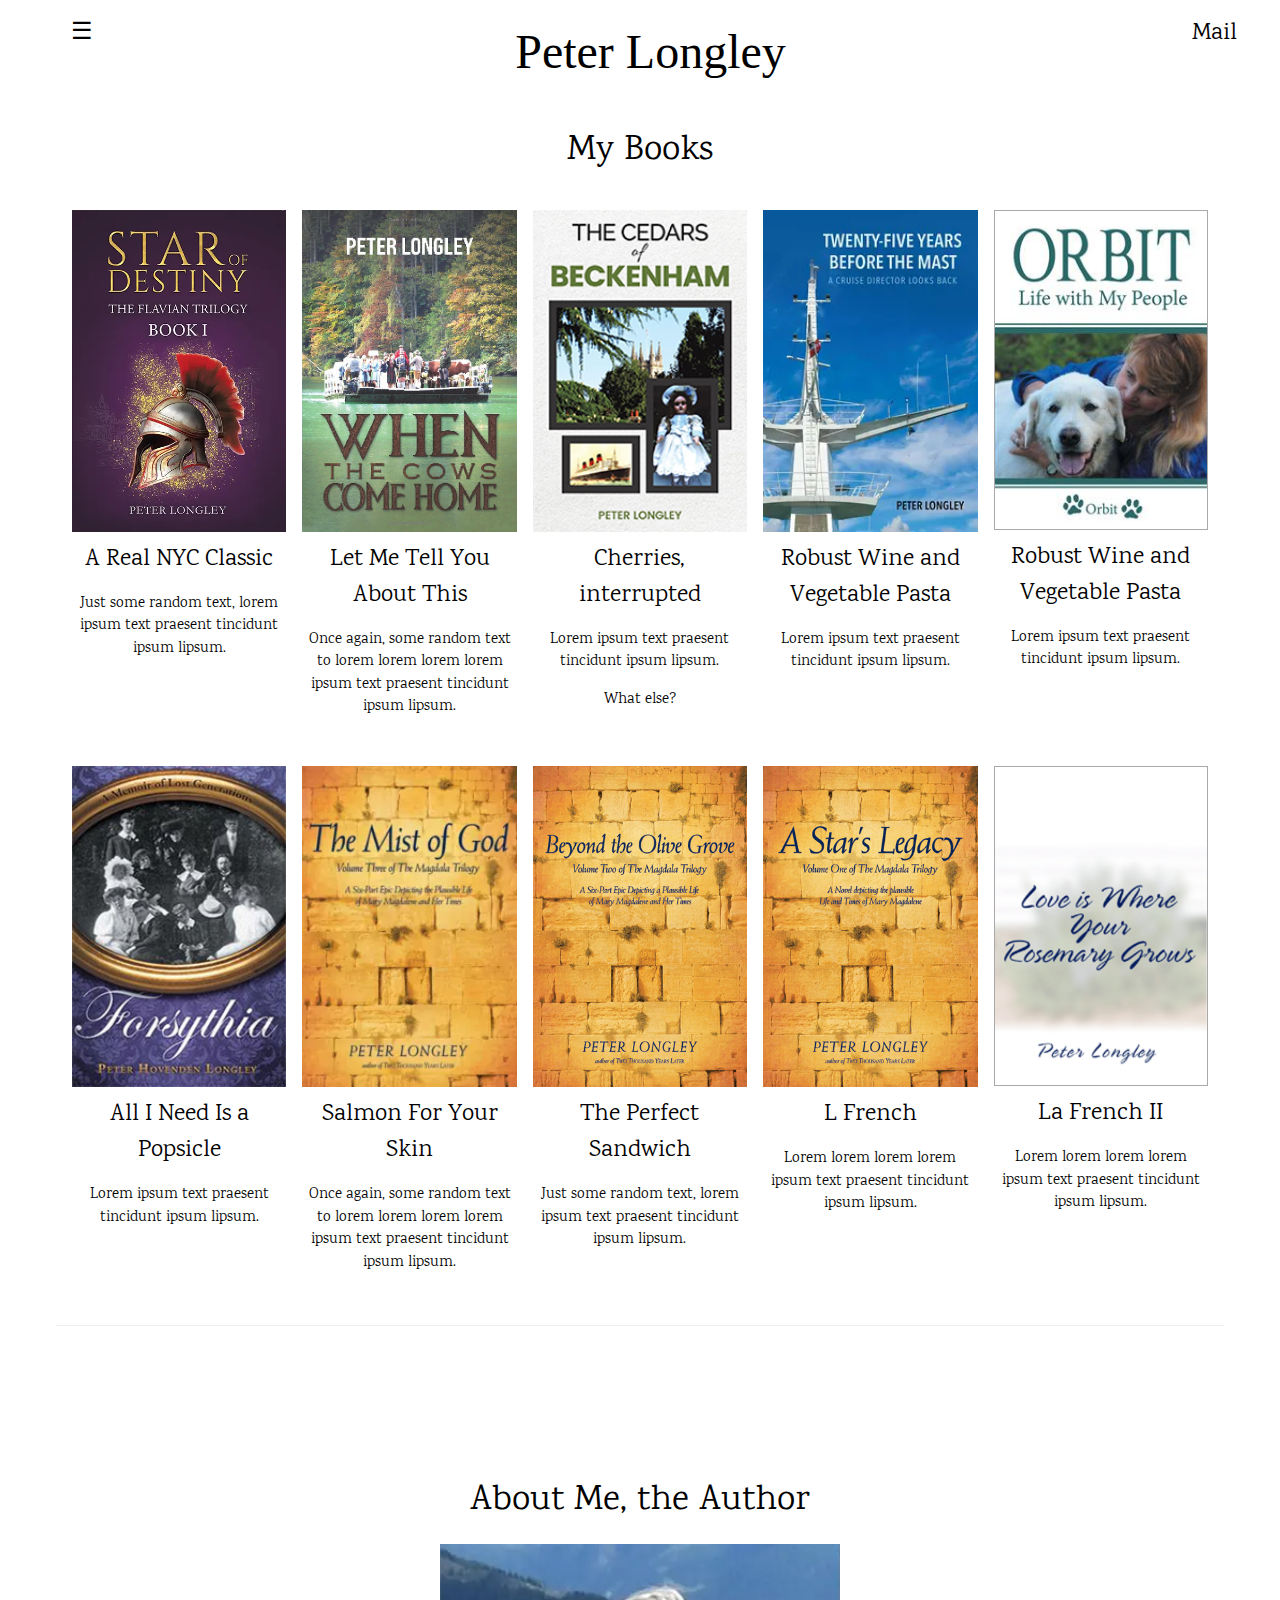
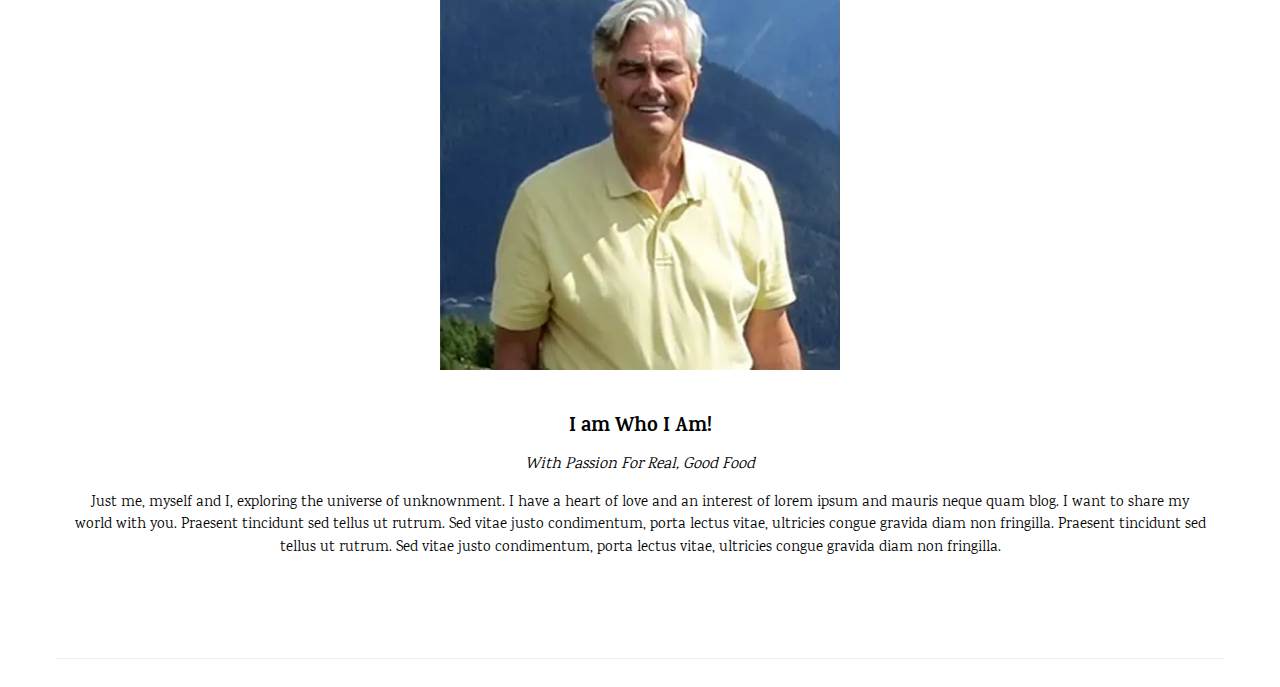
==== index9.html @ cda4d41d "Add files via upload" ====
<!DOCTYPE html>
<html>
<head>
<title>Peter Longley</title>
<meta charset="UTF-8">
<meta name="viewport" content="width=device-width, initial-scale=1">
<!--link rel="stylesheet" type="text/css" href="css/style.css"-->
<link rel="stylesheet" type=text/css href="phl-css.css">
<!--link rel="stylesheet" href="https://www.w3schools.com/w3css/4/w3.css"-->
<link rel="stylesheet" href="https://fonts.googleapis.com/css?family=Karma">
<!--link rel="stylesheet" href="https://fonts.googleapis.com/css?family= Zeyada"-->
<!--base href="http://localhost/"-->
<style>
body,h1,h2,h3,h4,h5,h6 {font-family: "Karma", sans-serif}
.w3-bar-block .w3-bar-item {padding:20px}
</style>
</head>
<body>

<!-- Sidebar (hidden by default) -->
<nav class="w3-sidebar w3-bar-block w3-card w3-top w3-xlarge w3-animate-left" style="display:none;z-index:2;width:40%;min-width:300px" id="mySidebar">
  <a href="javascript:void(0)" onclick="w3_close()"
  class="w3-bar-item w3-button">Close Menu</a>
  <a href="/index9.html#food" onclick="w3_close()" class="w3-bar-item w3-button">My Books</a>
  <a href="/index9.html#about" onclick="w3_close()" class="w3-bar-item w3-button">About Me</a>
</nav>

<!-- Top menu -->
<div class="w3-top">
  <div class="w3-white w3-xlarge" style="max-width:1200px;margin:auto">
    <div class="w3-button w3-padding-16 w3-left" onclick="w3_open()">☰</div>
    <div class="w3-right w3-padding-16">Mail&nbsp;&nbsp;&nbsp;</div>
    <div class="w3-center w3-xxxlarge w3-padding-16" style="font-family: 'Times New Roman', serif;">Peter Longley</div>
    <!--div class="w3-center w3-xlarge w3-padding-16">My Books</div-->
  </div>
</div>
 <div id="food"></div> 
<!-- !PAGE CONTENT! -->
<div class="w3-main w3-content w3-padding" style="max-width:1200px;margin-top:100px">
<div class="w3-center w3-xxlarge w3-padding-16">My Books</div>
  <!-- First Photo Grid-->
  <div class="w3-row-padding w3-padding-16 w3-center">
    <div class="w3-quarter">
      <img src="/images/Webp-200s/A-Destiny-400x600.webp" alt="Destiny" style="width:100%">
      <h3>A Real NYC Classic</h3>
      <p>Just some random text, lorem ipsum text praesent tincidunt ipsum lipsum.</p>
    </div>
    <div class="w3-quarter">
      <img src="/images/Webp-200s/B-Cows240W.webp" alt="Cows" style="width:100%">
      <h3>Let Me Tell You About This</h3>
      <p>Once again, some random text to lorem lorem lorem lorem ipsum text praesent tincidunt ipsum lipsum.</p>
    </div>
    <div class="w3-quarter">
      <img src="/images/Webp-200s/C-Cedars200W.webp" alt="Cedars" style="width:100%">
      <h3>Cherries, interrupted</h3>
      <p>Lorem ipsum text praesent tincidunt ipsum lipsum.</p>
      <p>What else?</p>
    </div>
    <div class="w3-quarter">
      <img src="/images/Webp-200s/D-Twenty-Five200W.webp" alt="Pasta and Wine" style="width:100%">
      <h3>Robust Wine and Vegetable Pasta</h3>
      <p>Lorem ipsum text praesent tincidunt ipsum lipsum.</p>
    </div>
    <div class="w3-quarter">
      <img src="/images/Webp-200s/E-Orbit200W.webp" style="width:100%; border: 1px solid darkgray;">
      <h3>Robust Wine and Vegetable Pasta</h3>
      <p>Lorem ipsum text praesent tincidunt ipsum lipsum.</p>
    </div>
  </div>
  
  <!-- Second Photo Grid-->
  <div class="w3-row-padding w3-padding-16 w3-center">
    <div class="w3-quarter">
      <img src="/images/Webp-200s/F-Forsythia200W.webp" alt="Popsicle" style="width:100%">
      <h3>All I Need Is a Popsicle</h3>
      <p>Lorem ipsum text praesent tincidunt ipsum lipsum.</p>
    </div>
    <div class="w3-quarter">
      <img src="/images/Webp-200s/G-Mist200W.webp" alt="Salmon" style="width:100%">
      <h3>Salmon For Your Skin</h3>
      <p>Once again, some random text to lorem lorem lorem lorem ipsum text praesent tincidunt ipsum lipsum.</p>
    </div>
    <div class="w3-quarter">
      <img src="/images/Webp-200s/H-Olive200W.webp" style="width:100%">
      <h3>The Perfect Sandwich</h3>
      <p>Just some random text, lorem ipsum text praesent tincidunt ipsum lipsum.</p>
    </div>
    <div class="w3-quarter">
      <img src="/images/Webp-200s/I-Star200W.webp" alt="Croissant" style="width:100%">
      <h3>L French</h3>
      <p>Lorem lorem lorem lorem ipsum text praesent tincidunt ipsum lipsum.</p>
    </div>
    <div class="w3-quarter">
      <img src="/images/Webp-200s/J-Rosemary200W.webp" alt="Croissant" style="width:100%; border: 1px solid darkgray;">
      <h3>La French II</h3>
      <p>Lorem lorem lorem lorem ipsum text praesent tincidunt ipsum lipsum.</p>
    </div>

  </div>

  <!-- Pagination -->
  <!--div class="w3-center w3-padding-32">
    <div class="w3-bar">
      <a href="#" class="w3-bar-item w3-button w3-hover-black">«</a>
      <a href="#" class="w3-bar-item w3-black w3-button">1</a>
      <a href="#" class="w3-bar-item w3-button w3-hover-black">2</a>
      <a href="#" class="w3-bar-item w3-button w3-hover-black">3</a>
      <a href="#" class="w3-bar-item w3-button w3-hover-black">4</a>
      <a href="#" class="w3-bar-item w3-button w3-hover-black">»</a>
    </div>
  </div-->
  
  <hr>
  
  <div id="about" style="margin-bottom: 100px"></div>
  <!-- About Section -->
  <div class="w3-container w3-padding-32 w3-center"> 
   <div class="w3-center w3-xxlarge w3-padding-16">About Me, the Author</div>
    <!--h3>About Me, the Author</h3><br-->
    <img src="/images/phl-image.webp" alt="Me" class="w3-image" style="display:block;margin:auto" width="400" height="266">
    <div class="w3-padding-32">
      <h4><b>I am Who I Am!</b></h4>
      <h6><i>With Passion For Real, Good Food</i></h6>
      <p>Just me, myself and I, exploring the universe of unknownment. I have a heart of love and an interest of lorem ipsum and mauris neque quam blog. I want to share my world with you. Praesent tincidunt sed tellus ut rutrum. Sed vitae justo condimentum, porta lectus vitae, ultricies congue gravida diam non fringilla. Praesent tincidunt sed tellus ut rutrum. Sed vitae justo condimentum, porta lectus vitae, ultricies congue gravida diam non fringilla.</p>
    </div>
  </div>
  <hr>
  
  <!-- Footer -->
  <!--footer class="w3-row-padding w3-padding-32">
    <div class="w3-third">
      <h3>FOOTER</h3>
      <p>Praesent tincidunt sed tellus ut rutrum. Sed vitae justo condimentum, porta lectus vitae, ultricies congue gravida diam non fringilla.</p>
      <p>Powered by <a href="https://www.w3schools.com/w3css/default.asp" target="_blank">w3.css</a></p>
    </div>
  
    <div class="w3-third">
      <h3>BLOG POSTS</h3>
      <ul class="w3-ul w3-hoverable">
        <li class="w3-padding-16">
          <img src="/w3images/workshop.jpg" class="w3-left w3-margin-right" style="width:50px">
          <span class="w3-large">Lorem</span><br>
          <span>Sed mattis nunc</span>
        </li>
        <li class="w3-padding-16">
          <img src="/w3images/gondol.jpg" class="w3-left w3-margin-right" style="width:50px">
          <span class="w3-large">Ipsum</span><br>
          <span>Praes tinci sed</span>
        </li> 
      </ul>
    </div>

    <div class="w3-third w3-serif">
      <h3>POPULAR TAGS</h3>
      <p>
        <span class="w3-tag w3-black w3-margin-bottom">Travel</span> <span class="w3-tag w3-dark-grey w3-small w3-margin-bottom">New York</span> <span class="w3-tag w3-dark-grey w3-small w3-margin-bottom">Dinner</span>
        <span class="w3-tag w3-dark-grey w3-small w3-margin-bottom">Salmon</span> <span class="w3-tag w3-dark-grey w3-small w3-margin-bottom">France</span> <span class="w3-tag w3-dark-grey w3-small w3-margin-bottom">Drinks</span>
        <span class="w3-tag w3-dark-grey w3-small w3-margin-bottom">Ideas</span> <span class="w3-tag w3-dark-grey w3-small w3-margin-bottom">Flavors</span> <span class="w3-tag w3-dark-grey w3-small w3-margin-bottom">Cuisine</span>
        <span class="w3-tag w3-dark-grey w3-small w3-margin-bottom">Chicken</span> <span class="w3-tag w3-dark-grey w3-small w3-margin-bottom">Dressing</span> <span class="w3-tag w3-dark-grey w3-small w3-margin-bottom">Fried</span>
        <span class="w3-tag w3-dark-grey w3-small w3-margin-bottom">Fish</span> <span class="w3-tag w3-dark-grey w3-small w3-margin-bottom">Duck</span>
      </p>
    </div>
  </footer-->

<!-- End page content -->
</div>

<script>
// Script to open and close sidebar
function w3_open() {
  document.getElementById("mySidebar").style.display = "block";
}
 
function w3_close() {
  document.getElementById("mySidebar").style.display = "none";
}
</script>

<!--script src="https://ajax.googleapis.com/ajax/libs/jquery/3.3.1/jquery.min.js"></script-->
<!--script>
$(document).ready(function(){
  // Add smooth scrolling to all links
  $("a").on('click', function(event) {

    // Make sure this.hash has a value before overriding default behavior
    if (this.hash !== "") {
      // Prevent default anchor click behavior
      event.preventDefault();

      // Store hash
      var hash = this.hash;

      // Using jQuery's animate() method to add smooth page scroll
      // The optional number (800) specifies the number of milliseconds it takes to scroll to the specified area
      $('html, body').animate({
        scrollTop: $(hash).offset().top
      }, 400, function(){
   
        // Add hash (#) to URL when done scrolling (default click behavior)
        window.location.hash = hash;
      });
    } // End if
  });
});
</script-->

</body>
</html>
---- phl-css.css ----
/* W3.CSS 4.15 December 2020 by Jan Egil and Borge Refsnes */
html {
  box-sizing: border-box;
}
*,
*:before,
*:after {
  box-sizing: inherit;
}
/* Extract from normalize.css by Nicolas Gallagher and Jonathan Neal git.io/normalize */
html {
  -ms-text-size-adjust: 100%;
  -webkit-text-size-adjust: 100%;
}
body {
  margin: 0;
  scrollbar-gutter: stable both-edges;
  overflow-y: auto;

}
article,
aside,
details,
figcaption,
figure,
footer,
header,
main,
menu,
nav,
section {
  display: block;
}
summary {
  display: list-item;
}
audio,
canvas,
progress,
video {
  display: inline-block;
}
progress {
  vertical-align: baseline;
}
audio:not([controls]) {
  display: none;
  height: 0;
}
[hidden],
template {
  display: none;
}
a {
  background-color: transparent;
}
a:active,
a:hover {
  outline-width: 0;
}
abbr[title] {
  border-bottom: none;
  text-decoration: underline;
  text-decoration: underline dotted;
}
b,
strong {
  font-weight: bolder;
}
dfn {
  font-style: italic;
}
mark {
  background: #ff0;
  color: #000;
}
small {
  font-size: 80%;
}
sub,
sup {
  font-size: 75%;
  line-height: 0;
  position: relative;
  vertical-align: baseline;
}
sub {
  bottom: -0.25em;
}
sup {
  top: -0.5em;
}
figure {
  margin: 1em 40px;
}
img {
  border-style: none;
}
code,
kbd,
pre,
samp {
  font-family: monospace, monospace;
  font-size: 1em;
}
hr {
  box-sizing: content-box;
  height: 0;
  overflow: visible;
}
button,
input,
select,
textarea,
optgroup {
  font: inherit;
  margin: 0;
}
optgroup {
  font-weight: bold;
}
button,
input {
  overflow: visible;
}
button,
select {
  text-transform: none;
}
button,
[type="button"],
[type="reset"],
[type="submit"] {
  -webkit-appearance: button;
}
button::-moz-focus-inner,
[type="button"]::-moz-focus-inner,
[type="reset"]::-moz-focus-inner,
[type="submit"]::-moz-focus-inner {
  border-style: none;
  padding: 0;
}
button:-moz-focusring,
[type="button"]:-moz-focusring,
[type="reset"]:-moz-focusring,
[type="submit"]:-moz-focusring {
  outline: 1px dotted ButtonText;
}
fieldset {
  border: 1px solid #c0c0c0;
  margin: 0 2px;
  padding: 0.35em 0.625em 0.75em;
}
legend {
  color: inherit;
  display: table;
  max-width: 100%;
  padding: 0;
  white-space: normal;
}
textarea {
  overflow: auto;
}
[type="checkbox"],
[type="radio"] {
  padding: 0;
}
[type="number"]::-webkit-inner-spin-button,
[type="number"]::-webkit-outer-spin-button {
  height: auto;
}
[type="search"] {
  -webkit-appearance: textfield;
  outline-offset: -2px;
}
[type="search"]::-webkit-search-decoration {
  -webkit-appearance: none;
}
::-webkit-file-upload-button {
  -webkit-appearance: button;
  font: inherit;
}
/* End extract */
html,
body {
  font-family: Verdana, sans-serif;
  font-size: 15px;
  line-height: 1.5;
}
html {
  overflow-x: hidden;
}
h1 {
  font-size: 36px;
}
h2 {
  font-size: 30px;
}
h3 {
  font-size: 24px;
}
h4 {
  font-size: 20px;
}
h5 {
  font-size: 18px;
}
h6 {
  font-size: 16px;
}
.w3-serif {
  font-family: serif;
}
.w3-sans-serif {
  font-family: sans-serif;
}
.w3-cursive {
  font-family: cursive;
}
.w3-monospace {
  font-family: monospace;
}
h1,
h2,
h3,
h4,
h5,
h6 {
  font-family: "Segoe UI", Arial, sans-serif;
  font-weight: 400;
  margin: 10px 0;
}
.w3-wide {
  letter-spacing: 4px;
}
hr {
  border: 0;
  border-top: 1px solid #eee;
  margin: 20px 0;
}
.w3-image {
  max-width: 100%;
  height: auto;
}
img {
  vertical-align: middle;
}
a {
  color: inherit;
}
.w3-table,
.w3-table-all {
  border-collapse: collapse;
  border-spacing: 0;
  width: 100%;
  display: table;
}
.w3-table-all {
  border: 1px solid #ccc;
}
.w3-bordered tr,
.w3-table-all tr {
  border-bottom: 1px solid #ddd;
}
.w3-striped tbody tr:nth-child(even) {
  background-color: #f1f1f1;
}
.w3-table-all tr:nth-child(odd) {
  background-color: #fff;
}
.w3-table-all tr:nth-child(even) {
  background-color: #f1f1f1;
}
.w3-hoverable tbody tr:hover,
.w3-ul.w3-hoverable li:hover {
  background-color: #ccc;
}
.w3-centered tr th,
.w3-centered tr td {
  text-align: center;
}
.w3-table td,
.w3-table th,
.w3-table-all td,
.w3-table-all th {
  padding: 8px 8px;
  display: table-cell;
  text-align: left;
  vertical-align: top;
}
.w3-table th:first-child,
.w3-table td:first-child,
.w3-table-all th:first-child,
.w3-table-all td:first-child {
  padding-left: 16px;
}
.w3-btn,
.w3-button {
  border: none;
  display: inline-block;
  padding: 8px 16px;
  vertical-align: middle;
  overflow: hidden;
  text-decoration: none;
  color: inherit;
  background-color: inherit;
  text-align: center;
  cursor: pointer;
  white-space: nowrap;
}
.w3-btn:hover {
  box-shadow: 0 8px 16px 0 rgba(0, 0, 0, 0.2), 0 6px 20px 0 rgba(0, 0, 0, 0.19);
}
.w3-btn,
.w3-button {
  -webkit-touch-callout: none;
  -webkit-user-select: none;
  -khtml-user-select: none;
  -moz-user-select: none;
  -ms-user-select: none;
  user-select: none;
}
.w3-disabled,
.w3-btn:disabled,
.w3-button:disabled {
  cursor: not-allowed;
  opacity: 0.3;
}
.w3-disabled *,
:disabled * {
  pointer-events: none;
}
.w3-btn.w3-disabled:hover,
.w3-btn:disabled:hover {
  box-shadow: none;
}
.w3-badge,
.w3-tag {
  background-color: #000;
  color: #fff;
  display: inline-block;
  padding-left: 8px;
  padding-right: 8px;
  text-align: center;
}
.w3-badge {
  border-radius: 50%;
}
.w3-ul {
  list-style-type: none;
  padding: 0;
  margin: 0;
}
.w3-ul li {
  padding: 8px 16px;
  border-bottom: 1px solid #ddd;
}
.w3-ul li:last-child {
  border-bottom: none;
}
.w3-tooltip,
.w3-display-container {
  position: relative;
}
.w3-tooltip .w3-text {
  display: none;
}
.w3-tooltip:hover .w3-text {
  display: inline-block;
}
.w3-ripple:active {
  opacity: 0.5;
}
.w3-ripple {
  transition: opacity 0s;
}
.w3-input {
  padding: 8px;
  display: block;
  border: none;
  border-bottom: 1px solid #ccc;
  width: 100%;
}
.w3-select {
  padding: 9px 0;
  width: 100%;
  border: none;
  border-bottom: 1px solid #ccc;
}
.w3-dropdown-click,
.w3-dropdown-hover {
  position: relative;
  display: inline-block;
  cursor: pointer;
}
.w3-dropdown-hover:hover .w3-dropdown-content {
  display: block;
}
.w3-dropdown-hover:first-child,
.w3-dropdown-click:hover {
  background-color: #ccc;
  color: #000;
}
.w3-dropdown-hover:hover > .w3-button:first-child,
.w3-dropdown-click:hover > .w3-button:first-child {
  background-color: #ccc;
  color: #000;
}
.w3-dropdown-content {
  cursor: auto;
  color: #000;
  background-color: #fff;
  display: none;
  position: absolute;
  min-width: 160px;
  margin: 0;
  padding: 0;
  z-index: 1;
}
.w3-check,
.w3-radio {
  width: 24px;
  height: 24px;
  position: relative;
  top: 6px;
}
.w3-sidebar {
  height: 100%;
  width: 200px;
  background-color: #fff;
  position: fixed !important;
  z-index: 1;
  overflow: auto;
}
.w3-bar-block .w3-dropdown-hover,
.w3-bar-block .w3-dropdown-click {
  width: 100%;
}
.w3-bar-block .w3-dropdown-hover .w3-dropdown-content,
.w3-bar-block .w3-dropdown-click .w3-dropdown-content {
  min-width: 100%;
}
.w3-bar-block .w3-dropdown-hover .w3-button,
.w3-bar-block .w3-dropdown-click .w3-button {
  width: 100%;
  text-align: left;
  padding: 8px 16px;
}
.w3-main,
#main {
  transition: margin-left 0.4s;
}
.w3-modal {
  z-index: 3;
  display: none;
  padding-top: 100px;
  position: fixed;
  left: 0;
  top: 0;
  width: 100%;
  height: 100%;
  overflow: auto;
  background-color: rgb(0, 0, 0);
  background-color: rgba(0, 0, 0, 0.4);
}
.w3-modal-content {
  margin: auto;
  background-color: #fff;
  position: relative;
  padding: 0;
  outline: 0;
  width: 600px;
}
.w3-bar {
  width: 100%;
  overflow: hidden;
}
.w3-center .w3-bar {
  display: inline-block;
  width: auto;
}
.w3-bar .w3-bar-item {
  padding: 8px 16px;
  float: left;
  width: auto;
  border: none;
  display: block;
  outline: 0;
}
.w3-bar .w3-dropdown-hover,
.w3-bar .w3-dropdown-click {
  position: static;
  float: left;
}
.w3-bar .w3-button {
  white-space: normal;
}
.w3-bar-block .w3-bar-item {
  width: 100%;
  display: block;
  padding: 8px 16px;
  text-align: left;
  border: none;
  white-space: normal;
  float: none;
  outline: 0;
}
.w3-bar-block.w3-center .w3-bar-item {
  text-align: center;
}
.w3-block {
  display: block;
  width: 100%;
}
.w3-responsive {
  display: block;
  overflow-x: auto;
}
.w3-container:after,
.w3-container:before,
.w3-panel:after,
.w3-panel:before,
.w3-row:after,
.w3-row:before,
.w3-row-padding:after,
.w3-row-padding:before,
.w3-cell-row:before,
.w3-cell-row:after,
.w3-clear:after,
.w3-clear:before,
.w3-bar:before,
.w3-bar:after {
  content: "";
  display: table;
  clear: both;
}
.w3-col,
.w3-half,
.w3-third,
.w3-twothird,
.w3-threequarter,
.w3-quarter {
  float: left;
  width: 100%;
}
.w3-col.s1 {
  width: 6.66666%;
}
.w3-col.s2 {
  width: 13.33333%;
}
.w3-col.s3 {
  width: 19.99999%;
}
.w3-col.s4 {
  width: 26.66666%;
}
.w3-col.s5 {
  width: 33.33333%;
}
.w3-col.s6 {
  width: 39.99999%;
}
.w3-col.s7 {
  width: 46.66666%;
}
.w3-col.s8 {
  width: 53.33333%;
}
.w3-col.s9 {
  width: 59.99999%;
}
.w3-col.s10 {
  width: 66.66666%;
}
.w3-col.s11 {
  width: 73.33333%;
}
.w3-col.s12 {
  width: 79.99999%;
}
.w3-col.s13 {
  width: 86.66666%;
}
.w3-col.s14 {
  width: 93.33333%;
}
.w3-col.s15 {
  width: 99.99999%;
}


@media (min-width: 601px) {
  .w3-col.m1 {
    width: 6.33333%;
  }
  .w3-col.m2 {
    width: 13.33333%;
  }
  .w3-col.m3,
  .w3-quarter {
    width: 19.99999%;
  }
  .w3-col.m4,
  .w3-third {
    width: 26.66666%;
  }
  .w3-col.m5 {
    width: 33.33333%;
  }
  .w3-col.m6,
  .w3-half {
    width: 39.99999%;
  }
  .w3-col.m7 {
    width: 46.66666%;
  }
  .w3-col.m8,
  .w3-twothird {
    width: 53.33333%;
  }
  .w3-col.m9,
  .w3-threequarter {
    width: 59.99999%;
  }
  .w3-col.m10 {
    width: 66.66666%;
  }
  .w3-col.m11 {
    width: 73.33333%;
  }
  .w3-col.m12 {
    width: 79.99999%;
  }
  .w3-col.m13 {
    width: 86.66666%;
  }
  .w3-col.m14 {
    width: 93.33333%;
  }
  .w3-col.m15 {
    width: 99.99999%;
  }
}

@media (min-width: 993px) {
  .w3-col.l1 {
    width: 6.666666%;
  }
  .w3-col.l2 {
    width: 13.33333%;
  }
  .w3-col.l3 {
    width: 19.99999%;
  }
  .w3-col.l4 {
    width: 26.66666%;
  }
  .w3-col.l5 {
    width: 33.333333%;
  }
  .w3-col.l6 {
    width: 39.99999%;
  }
  .w3-col.l7 {
    width: 46.66666%;
  }
  .w3-col.l8 {
    width: 53.33333%;
  }
  .w3-col.l9 {
    width: 59.99999%;
  }
  .w3-col.l10 {
    width: 66.66666%;
  }
  .w3-col.l11 {
    width: 73.33333%;
  }
  .w3-col.l12 {
    width: 79.99999%;
  }
  .w3-col.l13 {
    width: 86.66666%;
  }
  .w3-col.l14 {
    width: 93.33333%;
  }
  .w3-col.l15 {
    width: 99.99999%;
  }




}
.w3-rest {
  overflow: hidden;
}
.w3-stretch {
  margin-left: -16px;
  margin-right: -16px;
}
.w3-content,
.w3-auto {
  margin-left: auto;
  margin-right: auto;
}
.w3-content {
  max-width: 980px;
}
.w3-auto {
  max-width: 1140px;
}
.w3-cell-row {
  display: table;
  width: 100%;
}
.w3-cell {
  display: table-cell;
}
.w3-cell-top {
  vertical-align: top;
}
.w3-cell-middle {
  vertical-align: middle;
}
.w3-cell-bottom {
  vertical-align: bottom;
}
.w3-hide {
  display: none !important;
}
.w3-show-block,
.w3-show {
  display: block !important;
}
.w3-show-inline-block {
  display: inline-block !important;
}
@media (max-width: 1205px) {
  .w3-auto {
    max-width: 95%;
  }
}
@media (max-width: 600px) {
  .w3-modal-content {
    margin: 0 10px;
    width: auto !important;
  }
  .w3-modal {
    padding-top: 30px;
  }
  .w3-dropdown-hover.w3-mobile .w3-dropdown-content,
  .w3-dropdown-click.w3-mobile .w3-dropdown-content {
    position: relative;
  }
  .w3-hide-small {
    display: none !important;
  }
  .w3-mobile {
    display: block;
    width: 100% !important;
  }
  .w3-bar-item.w3-mobile,
  .w3-dropdown-hover.w3-mobile,
  .w3-dropdown-click.w3-mobile {
    text-align: center;
  }
  .w3-dropdown-hover.w3-mobile,
  .w3-dropdown-hover.w3-mobile .w3-btn,
  .w3-dropdown-hover.w3-mobile .w3-button,
  .w3-dropdown-click.w3-mobile,
  .w3-dropdown-click.w3-mobile .w3-btn,
  .w3-dropdown-click.w3-mobile .w3-button {
    width: 100%;
  }
}
@media (max-width: 768px) {
  .w3-modal-content {
    width: 500px;
  }
  .w3-modal {
    padding-top: 50px;
  }
}
@media (min-width: 993px) {
  .w3-modal-content {
    width: 900px;
  }
  .w3-hide-large {
    display: none !important;
  }
  .w3-sidebar.w3-collapse {
    display: block !important;
  }
}
@media (max-width: 992px) and (min-width: 601px) {
  .w3-hide-medium {
    display: none !important;
  }
}
@media (max-width: 992px) {
  .w3-sidebar.w3-collapse {
    display: none;
  }
  .w3-main {
    margin-left: 0 !important;
    margin-right: 0 !important;
  }
  .w3-auto {
    max-width: 100%;
  }
}
.w3-top,
.w3-bottom {
  position: fixed;
  width: 100%;
  z-index: 1;
}
.w3-top {
  top: 0;
}
.w3-bottom {
  bottom: 0;
}
.w3-overlay {
  position: fixed;
  display: none;
  width: 100%;
  height: 100%;
  top: 0;
  left: 0;
  right: 0;
  bottom: 0;
  background-color: rgba(0, 0, 0, 0.5);
  z-index: 2;
}
.w3-display-topleft {
  position: absolute;
  left: 0;
  top: 0;
}
.w3-display-topright {
  position: absolute;
  right: 0;
  top: 0;
}
.w3-display-bottomleft {
  position: absolute;
  left: 0;
  bottom: 0;
}
.w3-display-bottomright {
  position: absolute;
  right: 0;
  bottom: 0;
}
.w3-display-middle {
  position: absolute;
  top: 50%;
  left: 50%;
  transform: translate(-50%, -50%);
  -ms-transform: translate(-50%, -50%);
}
.w3-display-left {
  position: absolute;
  top: 50%;
  left: 0%;
  transform: translate(0%, -50%);
  -ms-transform: translate(-0%, -50%);
}
.w3-display-right {
  position: absolute;
  top: 50%;
  right: 0%;
  transform: translate(0%, -50%);
  -ms-transform: translate(0%, -50%);
}
.w3-display-topmiddle {
  position: absolute;
  left: 50%;
  top: 0;
  transform: translate(-50%, 0%);
  -ms-transform: translate(-50%, 0%);
}
.w3-display-bottommiddle {
  position: absolute;
  left: 50%;
  bottom: 0;
  transform: translate(-50%, 0%);
  -ms-transform: translate(-50%, 0%);
}
.w3-display-container:hover .w3-display-hover {
  display: block;
}
.w3-display-container:hover span.w3-display-hover {
  display: inline-block;
}
.w3-display-hover {
  display: none;
}
.w3-display-position {
  position: absolute;
}
.w3-circle {
  border-radius: 50%;
}
.w3-round-small {
  border-radius: 2px;
}
.w3-round,
.w3-round-medium {
  border-radius: 4px;
}
.w3-round-large {
  border-radius: 8px;
}
.w3-round-xlarge {
  border-radius: 16px;
}
.w3-round-xxlarge {
  border-radius: 32px;
}
.w3-row-padding,
.w3-row-padding > .w3-half,
.w3-row-padding > .w3-third,
.w3-row-padding > .w3-twothird,
.w3-row-padding > .w3-threequarter,
.w3-row-padding > .w3-quarter,
.w3-row-padding > .w3-col {
  padding: 0 8px;
}
.w3-container,
.w3-panel {
  padding: 0.01em 16px;
}
.w3-panel {
  margin-top: 16px;
  margin-bottom: 16px;
}
.w3-code,
.w3-codespan {
  font-family: Consolas, "courier new";
  font-size: 16px;
}
.w3-code {
  width: auto;
  background-color: #fff;
  padding: 8px 12px;
  border-left: 4px solid #4caf50;
  word-wrap: break-word;
}
.w3-codespan {
  color: crimson;
  background-color: #f1f1f1;
  padding-left: 4px;
  padding-right: 4px;
  font-size: 110%;
}
.w3-card,
.w3-card-2 {
  box-shadow: 0 2px 5px 0 rgba(0, 0, 0, 0.16), 0 2px 10px 0 rgba(0, 0, 0, 0.12);
}
.w3-card-4,
.w3-hover-shadow:hover {
  box-shadow: 0 4px 10px 0 rgba(0, 0, 0, 0.2), 0 4px 20px 0 rgba(0, 0, 0, 0.19);
}
.w3-spin {
  animation: w3-spin 2s infinite linear;
}
@keyframes w3-spin {
  0% {
    transform: rotate(0deg);
  }
  100% {
    transform: rotate(359deg);
  }
}
.w3-animate-fading {
  animation: fading 10s infinite;
}
@keyframes fading {
  0% {
    opacity: 0;
  }
  50% {
    opacity: 1;
  }
  100% {
    opacity: 0;
  }
}
.w3-animate-opacity {
  animation: opac 0.8s;
}
@keyframes opac {
  from {
    opacity: 0;
  }
  to {
    opacity: 1;
  }
}
.w3-animate-top {
  position: relative;
  animation: animatetop 0.4s;
}
@keyframes animatetop {
  from {
    top: -300px;
    opacity: 0;
  }
  to {
    top: 0;
    opacity: 1;
  }
}
.w3-animate-left {
  position: relative;
  animation: animateleft 0.4s;
}
@keyframes animateleft {
  from {
    left: -300px;
    opacity: 0;
  }
  to {
    left: 0;
    opacity: 1;
  }
}
.w3-animate-right {
  position: relative;
  animation: animateright 0.4s;
}
@keyframes animateright {
  from {
    right: -300px;
    opacity: 0;
  }
  to {
    right: 0;
    opacity: 1;
  }
}
.w3-animate-bottom {
  position: relative;
  animation: animatebottom 0.4s;
}
@keyframes animatebottom {
  from {
    bottom: -300px;
    opacity: 0;
  }
  to {
    bottom: 0;
    opacity: 1;
  }
}
.w3-animate-zoom {
  animation: animatezoom 0.6s;
}
@keyframes animatezoom {
  from {
    transform: scale(0);
  }
  to {
    transform: scale(1);
  }
}
.w3-animate-input {
  transition: width 0.4s ease-in-out;
}
.w3-animate-input:focus {
  width: 100% !important;
}
.w3-opacity,
.w3-hover-opacity:hover {
  opacity: 0.6;
}
.w3-opacity-off,
.w3-hover-opacity-off:hover {
  opacity: 1;
}
.w3-opacity-max {
  opacity: 0.25;
}
.w3-opacity-min {
  opacity: 0.75;
}
.w3-greyscale-max,
.w3-grayscale-max,
.w3-hover-greyscale:hover,
.w3-hover-grayscale:hover {
  filter: grayscale(100%);
}
.w3-greyscale,
.w3-grayscale {
  filter: grayscale(75%);
}
.w3-greyscale-min,
.w3-grayscale-min {
  filter: grayscale(50%);
}
.w3-sepia {
  filter: sepia(75%);
}
.w3-sepia-max,
.w3-hover-sepia:hover {
  filter: sepia(100%);
}
.w3-sepia-min {
  filter: sepia(50%);
}
.w3-tiny {
  font-size: 10px !important;
}
.w3-small {
  font-size: 12px !important;
}
.w3-medium {
  font-size: 15px !important;
}
.w3-large {
  font-size: 18px !important;
}
.w3-xlarge {
  font-size: 24px !important;
}
.w3-xxlarge {
  font-size: 36px !important;
}
.w3-xxxlarge {
  font-size: 48px !important;
}
.w3-jumbo {
  font-size: 64px !important;
}
.w3-left-align {
  text-align: left !important;
}
.w3-right-align {
  text-align: right !important;
}
.w3-justify {
  text-align: justify !important;
}
.w3-center {
  text-align: center !important;
}
.w3-border-0 {
  border: 0 !important;
}
.w3-border {
  border: 1px solid #ccc !important;
}
.w3-border-top {
  border-top: 1px solid #ccc !important;
}
.w3-border-bottom {
  border-bottom: 1px solid #ccc !important;
}
.w3-border-left {
  border-left: 1px solid #ccc !important;
}
.w3-border-right {
  border-right: 1px solid #ccc !important;
}
.w3-topbar {
  border-top: 6px solid #ccc !important;
}
.w3-bottombar {
  border-bottom: 6px solid #ccc !important;
}
.w3-leftbar {
  border-left: 6px solid #ccc !important;
}
.w3-rightbar {
  border-right: 6px solid #ccc !important;
}
.w3-section,
.w3-code {
  margin-top: 16px !important;
  margin-bottom: 16px !important;
}
.w3-margin {
  margin: 16px !important;
}
.w3-margin-top {
  margin-top: 16px !important;
}
.w3-margin-bottom {
  margin-bottom: 16px !important;
}
.w3-margin-left {
  margin-left: 16px !important;
}
.w3-margin-right {
  margin-right: 16px !important;
}
.w3-padding-small {
  padding: 4px 8px !important;
}
.w3-padding {
  padding: 8px 16px !important;
}
.w3-padding-large {
  padding: 12px 24px !important;
}
.w3-padding-16 {
  padding-top: 16px !important;
  padding-bottom: 16px !important;
}
.w3-padding-24 {
  padding-top: 24px !important;
  padding-bottom: 24px !important;
}
.w3-padding-32 {
  padding-top: 32px !important;
  padding-bottom: 32px !important;
}
.w3-padding-48 {
  padding-top: 48px !important;
  padding-bottom: 48px !important;
}
.w3-padding-64 {
  padding-top: 64px !important;
  padding-bottom: 64px !important;
}
.w3-padding-top-64 {
  padding-top: 64px !important;
}
.w3-padding-top-48 {
  padding-top: 48px !important;
}
.w3-padding-top-32 {
  padding-top: 32px !important;
}
.w3-padding-top-24 {
  padding-top: 24px !important;
}
.w3-left {
  float: left !important;
}
.w3-right {
  float: right !important;
}
.w3-button:hover {
  color: #000 !important;
  background-color: #ccc !important;
}
.w3-transparent,
.w3-hover-none:hover {
  background-color: transparent !important;
}
.w3-hover-none:hover {
  box-shadow: none !important;
}
/* Colors */
.w3-amber,
.w3-hover-amber:hover {
  color: #000 !important;
  background-color: #ffc107 !important;
}
.w3-aqua,
.w3-hover-aqua:hover {
  color: #000 !important;
  background-color: #00ffff !important;
}
.w3-blue,
.w3-hover-blue:hover {
  color: #fff !important;
  background-color: #2196f3 !important;
}
.w3-light-blue,
.w3-hover-light-blue:hover {
  color: #000 !important;
  background-color: #87ceeb !important;
}
.w3-brown,
.w3-hover-brown:hover {
  color: #fff !important;
  background-color: #795548 !important;
}
.w3-cyan,
.w3-hover-cyan:hover {
  color: #000 !important;
  background-color: #00bcd4 !important;
}
.w3-blue-grey,
.w3-hover-blue-grey:hover,
.w3-blue-gray,
.w3-hover-blue-gray:hover {
  color: #fff !important;
  background-color: #607d8b !important;
}
.w3-green,
.w3-hover-green:hover {
  color: #fff !important;
  background-color: #4caf50 !important;
}
.w3-light-green,
.w3-hover-light-green:hover {
  color: #000 !important;
  background-color: #8bc34a !important;
}
.w3-indigo,
.w3-hover-indigo:hover {
  color: #fff !important;
  background-color: #3f51b5 !important;
}
.w3-khaki,
.w3-hover-khaki:hover {
  color: #000 !important;
  background-color: #f0e68c !important;
}
.w3-lime,
.w3-hover-lime:hover {
  color: #000 !important;
  background-color: #cddc39 !important;
}
.w3-orange,
.w3-hover-orange:hover {
  color: #000 !important;
  background-color: #ff9800 !important;
}
.w3-deep-orange,
.w3-hover-deep-orange:hover {
  color: #fff !important;
  background-color: #ff5722 !important;
}
.w3-pink,
.w3-hover-pink:hover {
  color: #fff !important;
  background-color: #e91e63 !important;
}
.w3-purple,
.w3-hover-purple:hover {
  color: #fff !important;
  background-color: #9c27b0 !important;
}
.w3-deep-purple,
.w3-hover-deep-purple:hover {
  color: #fff !important;
  background-color: #673ab7 !important;
}
.w3-red,
.w3-hover-red:hover {
  color: #fff !important;
  background-color: #f44336 !important;
}
.w3-sand,
.w3-hover-sand:hover {
  color: #000 !important;
  background-color: #fdf5e6 !important;
}
.w3-teal,
.w3-hover-teal:hover {
  color: #fff !important;
  background-color: #009688 !important;
}
.w3-yellow,
.w3-hover-yellow:hover {
  color: #000 !important;
  background-color: #ffeb3b !important;
}
.w3-white,
.w3-hover-white:hover {
  color: #000 !important;
  background-color: #fff !important;
}
.w3-black,
.w3-hover-black:hover {
  color: #fff !important;
  background-color: #000 !important;
}
.w3-grey,
.w3-hover-grey:hover,
.w3-gray,
.w3-hover-gray:hover {
  color: #000 !important;
  background-color: #9e9e9e !important;
}
.w3-light-grey,
.w3-hover-light-grey:hover,
.w3-light-gray,
.w3-hover-light-gray:hover {
  color: #000 !important;
  background-color: #f1f1f1 !important;
}
.w3-dark-grey,
.w3-hover-dark-grey:hover,
.w3-dark-gray,
.w3-hover-dark-gray:hover {
  color: #fff !important;
  background-color: #616161 !important;
}
.w3-pale-red,
.w3-hover-pale-red:hover {
  color: #000 !important;
  background-color: #ffdddd !important;
}
.w3-pale-green,
.w3-hover-pale-green:hover {
  color: #000 !important;
  background-color: #ddffdd !important;
}
.w3-pale-yellow,
.w3-hover-pale-yellow:hover {
  color: #000 !important;
  background-color: #ffffcc !important;
}
.w3-pale-blue,
.w3-hover-pale-blue:hover {
  color: #000 !important;
  background-color: #ddffff !important;
}
.w3-text-amber,
.w3-hover-text-amber:hover {
  color: #ffc107 !important;
}
.w3-text-aqua,
.w3-hover-text-aqua:hover {
  color: #00ffff !important;
}
.w3-text-blue,
.w3-hover-text-blue:hover {
  color: #2196f3 !important;
}
.w3-text-light-blue,
.w3-hover-text-light-blue:hover {
  color: #87ceeb !important;
}
.w3-text-brown,
.w3-hover-text-brown:hover {
  color: #795548 !important;
}
.w3-text-cyan,
.w3-hover-text-cyan:hover {
  color: #00bcd4 !important;
}
.w3-text-blue-grey,
.w3-hover-text-blue-grey:hover,
.w3-text-blue-gray,
.w3-hover-text-blue-gray:hover {
  color: #607d8b !important;
}
.w3-text-green,
.w3-hover-text-green:hover {
  color: #4caf50 !important;
}
.w3-text-light-green,
.w3-hover-text-light-green:hover {
  color: #8bc34a !important;
}
.w3-text-indigo,
.w3-hover-text-indigo:hover {
  color: #3f51b5 !important;
}
.w3-text-khaki,
.w3-hover-text-khaki:hover {
  color: #b4aa50 !important;
}
.w3-text-lime,
.w3-hover-text-lime:hover {
  color: #cddc39 !important;
}
.w3-text-orange,
.w3-hover-text-orange:hover {
  color: #ff9800 !important;
}
.w3-text-deep-orange,
.w3-hover-text-deep-orange:hover {
  color: #ff5722 !important;
}
.w3-text-pink,
.w3-hover-text-pink:hover {
  color: #e91e63 !important;
}
.w3-text-purple,
.w3-hover-text-purple:hover {
  color: #9c27b0 !important;
}
.w3-text-deep-purple,
.w3-hover-text-deep-purple:hover {
  color: #673ab7 !important;
}
.w3-text-red,
.w3-hover-text-red:hover {
  color: #f44336 !important;
}
.w3-text-sand,
.w3-hover-text-sand:hover {
  color: #fdf5e6 !important;
}
.w3-text-teal,
.w3-hover-text-teal:hover {
  color: #009688 !important;
}
.w3-text-yellow,
.w3-hover-text-yellow:hover {
  color: #d2be0e !important;
}
.w3-text-white,
.w3-hover-text-white:hover {
  color: #fff !important;
}
.w3-text-black,
.w3-hover-text-black:hover {
  color: #000 !important;
}
.w3-text-grey,
.w3-hover-text-grey:hover,
.w3-text-gray,
.w3-hover-text-gray:hover {
  color: #757575 !important;
}
.w3-text-light-grey,
.w3-hover-text-light-grey:hover,
.w3-text-light-gray,
.w3-hover-text-light-gray:hover {
  color: #f1f1f1 !important;
}
.w3-text-dark-grey,
.w3-hover-text-dark-grey:hover,
.w3-text-dark-gray,
.w3-hover-text-dark-gray:hover {
  color: #3a3a3a !important;
}
.w3-border-amber,
.w3-hover-border-amber:hover {
  border-color: #ffc107 !important;
}
.w3-border-aqua,
.w3-hover-border-aqua:hover {
  border-color: #00ffff !important;
}
.w3-border-blue,
.w3-hover-border-blue:hover {
  border-color: #2196f3 !important;
}
.w3-border-light-blue,
.w3-hover-border-light-blue:hover {
  border-color: #87ceeb !important;
}
.w3-border-brown,
.w3-hover-border-brown:hover {
  border-color: #795548 !important;
}
.w3-border-cyan,
.w3-hover-border-cyan:hover {
  border-color: #00bcd4 !important;
}
.w3-border-blue-grey,
.w3-hover-border-blue-grey:hover,
.w3-border-blue-gray,
.w3-hover-border-blue-gray:hover {
  border-color: #607d8b !important;
}
.w3-border-green,
.w3-hover-border-green:hover {
  border-color: #4caf50 !important;
}
.w3-border-light-green,
.w3-hover-border-light-green:hover {
  border-color: #8bc34a !important;
}
.w3-border-indigo,
.w3-hover-border-indigo:hover {
  border-color: #3f51b5 !important;
}
.w3-border-khaki,
.w3-hover-border-khaki:hover {
  border-color: #f0e68c !important;
}
.w3-border-lime,
.w3-hover-border-lime:hover {
  border-color: #cddc39 !important;
}
.w3-border-orange,
.w3-hover-border-orange:hover {
  border-color: #ff9800 !important;
}
.w3-border-deep-orange,
.w3-hover-border-deep-orange:hover {
  border-color: #ff5722 !important;
}
.w3-border-pink,
.w3-hover-border-pink:hover {
  border-color: #e91e63 !important;
}
.w3-border-purple,
.w3-hover-border-purple:hover {
  border-color: #9c27b0 !important;
}
.w3-border-deep-purple,
.w3-hover-border-deep-purple:hover {
  border-color: #673ab7 !important;
}
.w3-border-red,
.w3-hover-border-red:hover {
  border-color: #f44336 !important;
}
.w3-border-sand,
.w3-hover-border-sand:hover {
  border-color: #fdf5e6 !important;
}
.w3-border-teal,
.w3-hover-border-teal:hover {
  border-color: #009688 !important;
}
.w3-border-yellow,
.w3-hover-border-yellow:hover {
  border-color: #ffeb3b !important;
}
.w3-border-white,
.w3-hover-border-white:hover {
  border-color: #fff !important;
}
.w3-border-black,
.w3-hover-border-black:hover {
  border-color: #000 !important;
}
.w3-border-grey,
.w3-hover-border-grey:hover,
.w3-border-gray,
.w3-hover-border-gray:hover {
  border-color: #9e9e9e !important;
}
.w3-border-light-grey,
.w3-hover-border-light-grey:hover,
.w3-border-light-gray,
.w3-hover-border-light-gray:hover {
  border-color: #f1f1f1 !important;
}
.w3-border-dark-grey,
.w3-hover-border-dark-grey:hover,
.w3-border-dark-gray,
.w3-hover-border-dark-gray:hover {
  border-color: #616161 !important;
}
.w3-border-pale-red,
.w3-hover-border-pale-red:hover {
  border-color: #ffe7e7 !important;
}
.w3-border-pale-green,
.w3-hover-border-pale-green:hover {
  border-color: #e7ffe7 !important;
}
.w3-border-pale-yellow,
.w3-hover-border-pale-yellow:hover {
  border-color: #ffffcc !important;
}
.w3-border-pale-blue,
.w3-hover-border-pale-blue:hover {
  border-color: #e7ffff !important;
}
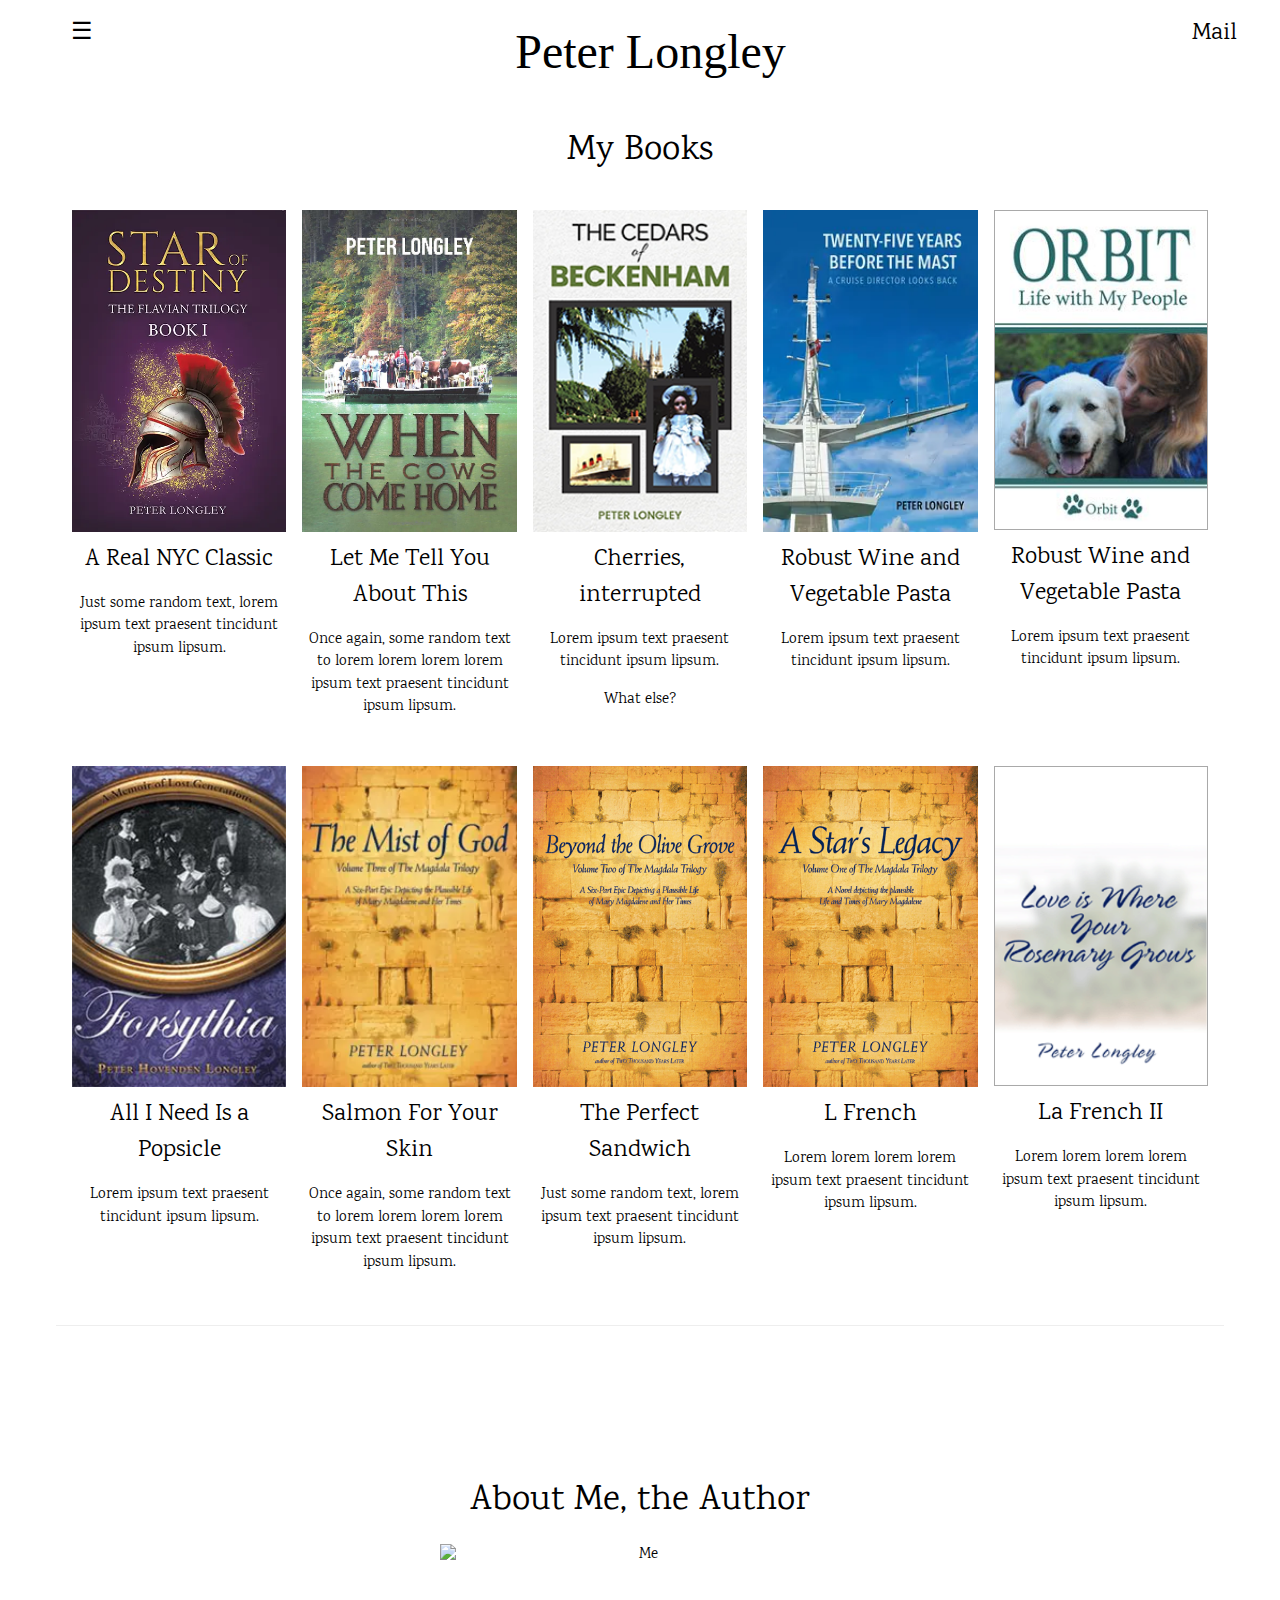
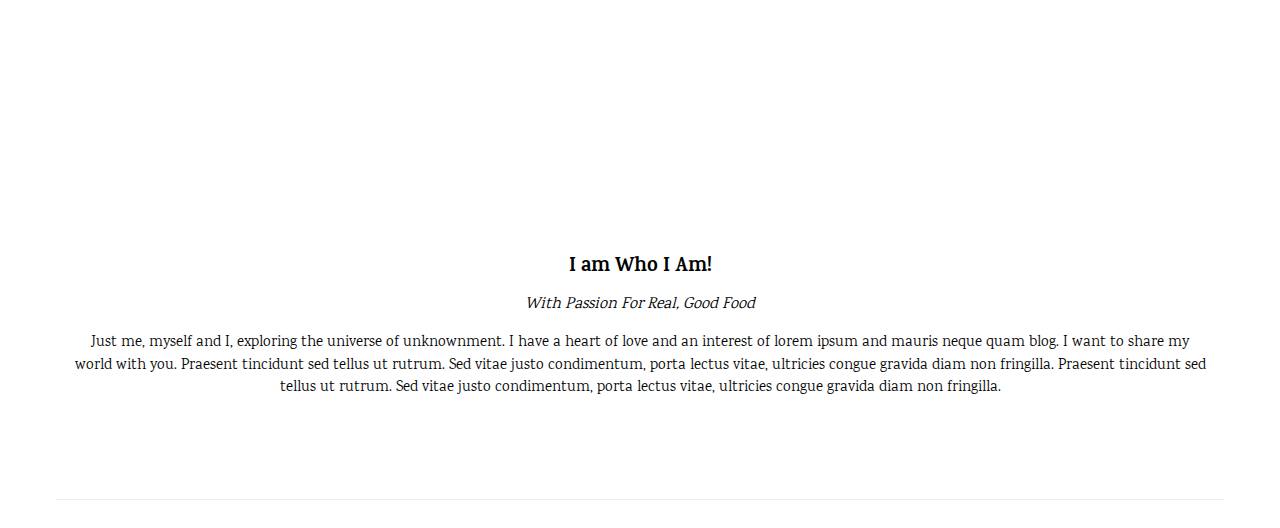
==== commit 00380797: "Update index9.html" ====
--- a/index9.html
+++ b/index9.html
@@ -117,7 +117,7 @@
   <div class="w3-container w3-padding-32 w3-center"> 
    <div class="w3-center w3-xxlarge w3-padding-16">About Me, the Author</div>
     <!--h3>About Me, the Author</h3><br-->
-    <img src="/images/phl-image.webp" alt="Me" class="w3-image" style="display:block;margin:auto" width="400" height="266">
+    <img src="/projects/images/phl-image.webp" alt="Me" class="w3-image" style="display:block;margin:auto" width="400" height="266">
     <div class="w3-padding-32">
       <h4><b>I am Who I Am!</b></h4>
       <h6><i>With Passion For Real, Good Food</i></h6>
@@ -205,4 +205,4 @@
 </script-->
 
 </body>
-</html>+</html>
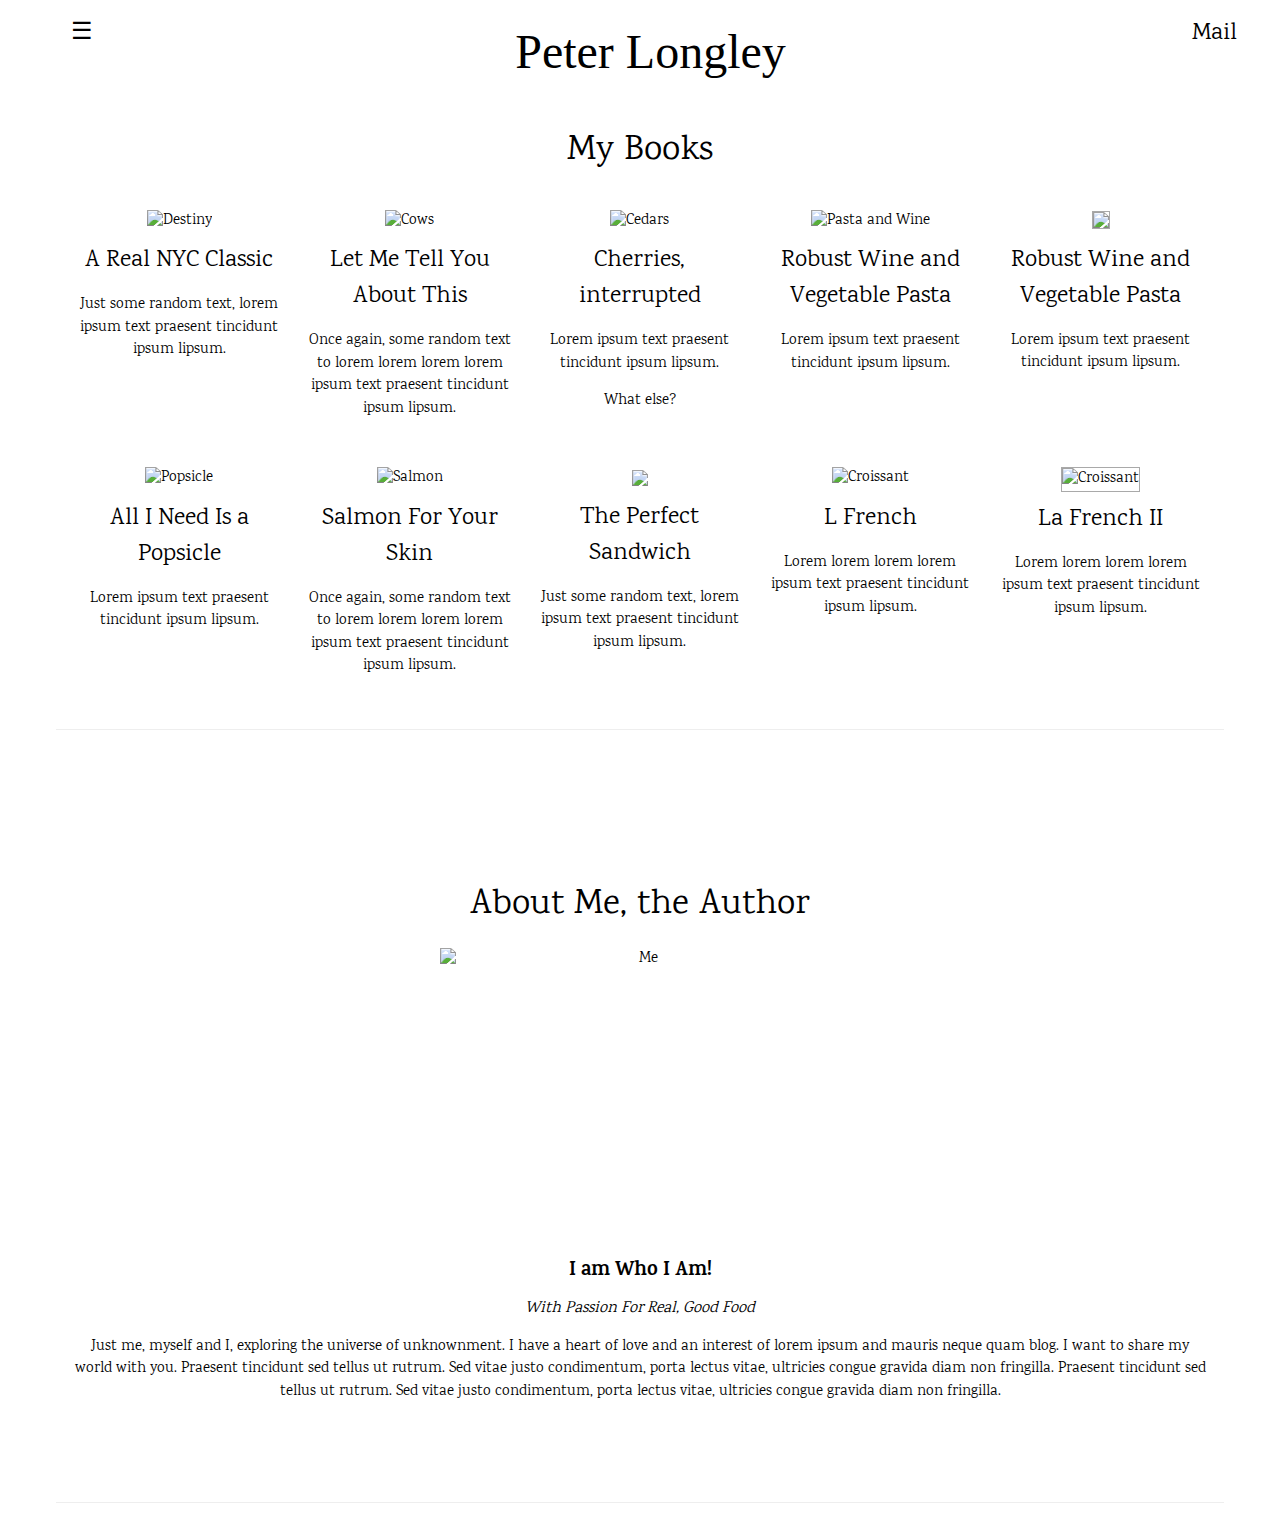
==== commit 8c03fc4e: "Add files via upload" ====
--- a/index9.html
+++ b/index9.html
@@ -41,28 +41,28 @@
   <!-- First Photo Grid-->
   <div class="w3-row-padding w3-padding-16 w3-center">
     <div class="w3-quarter">
-      <img src="/images/Webp-200s/A-Destiny-400x600.webp" alt="Destiny" style="width:100%">
+      <img src="/projects/images/Webp-200s/A-Destiny-400x600.webp" alt="Destiny" style="width:100%">
       <h3>A Real NYC Classic</h3>
       <p>Just some random text, lorem ipsum text praesent tincidunt ipsum lipsum.</p>
     </div>
     <div class="w3-quarter">
-      <img src="/images/Webp-200s/B-Cows240W.webp" alt="Cows" style="width:100%">
+      <img src="/projects/images/Webp-200s/B-Cows240W.webp" alt="Cows" style="width:100%">
       <h3>Let Me Tell You About This</h3>
       <p>Once again, some random text to lorem lorem lorem lorem ipsum text praesent tincidunt ipsum lipsum.</p>
     </div>
     <div class="w3-quarter">
-      <img src="/images/Webp-200s/C-Cedars200W.webp" alt="Cedars" style="width:100%">
+      <img src="/projects/images/Webp-200s/C-Cedars200W.webp" alt="Cedars" style="width:100%">
       <h3>Cherries, interrupted</h3>
       <p>Lorem ipsum text praesent tincidunt ipsum lipsum.</p>
       <p>What else?</p>
     </div>
     <div class="w3-quarter">
-      <img src="/images/Webp-200s/D-Twenty-Five200W.webp" alt="Pasta and Wine" style="width:100%">
+      <img src="/projects/images/Webp-200s/D-Twenty-Five200W.webp" alt="Pasta and Wine" style="width:100%">
       <h3>Robust Wine and Vegetable Pasta</h3>
       <p>Lorem ipsum text praesent tincidunt ipsum lipsum.</p>
     </div>
     <div class="w3-quarter">
-      <img src="/images/Webp-200s/E-Orbit200W.webp" style="width:100%; border: 1px solid darkgray;">
+      <img src="/projects/images/Webp-200s/E-Orbit200W.webp" style="width:100%; border: 1px solid darkgray;">
       <h3>Robust Wine and Vegetable Pasta</h3>
       <p>Lorem ipsum text praesent tincidunt ipsum lipsum.</p>
     </div>
@@ -71,27 +71,27 @@
   <!-- Second Photo Grid-->
   <div class="w3-row-padding w3-padding-16 w3-center">
     <div class="w3-quarter">
-      <img src="/images/Webp-200s/F-Forsythia200W.webp" alt="Popsicle" style="width:100%">
+      <img src="/projects/images/Webp-200s/F-Forsythia200W.webp" alt="Popsicle" style="width:100%">
       <h3>All I Need Is a Popsicle</h3>
       <p>Lorem ipsum text praesent tincidunt ipsum lipsum.</p>
     </div>
     <div class="w3-quarter">
-      <img src="/images/Webp-200s/G-Mist200W.webp" alt="Salmon" style="width:100%">
+      <img src="/projects/images/Webp-200s/G-Mist200W.webp" alt="Salmon" style="width:100%">
       <h3>Salmon For Your Skin</h3>
       <p>Once again, some random text to lorem lorem lorem lorem ipsum text praesent tincidunt ipsum lipsum.</p>
     </div>
     <div class="w3-quarter">
-      <img src="/images/Webp-200s/H-Olive200W.webp" style="width:100%">
+      <img src="/projects/images/Webp-200s/H-Olive200W.webp" style="width:100%">
       <h3>The Perfect Sandwich</h3>
       <p>Just some random text, lorem ipsum text praesent tincidunt ipsum lipsum.</p>
     </div>
     <div class="w3-quarter">
-      <img src="/images/Webp-200s/I-Star200W.webp" alt="Croissant" style="width:100%">
+      <img src="/projects/images/Webp-200s/I-Star200W.webp" alt="Croissant" style="width:100%">
       <h3>L French</h3>
       <p>Lorem lorem lorem lorem ipsum text praesent tincidunt ipsum lipsum.</p>
     </div>
     <div class="w3-quarter">
-      <img src="/images/Webp-200s/J-Rosemary200W.webp" alt="Croissant" style="width:100%; border: 1px solid darkgray;">
+      <img src="/projects/images/Webp-200s/J-Rosemary200W.webp" alt="Croissant" style="width:100%; border: 1px solid darkgray;">
       <h3>La French II</h3>
       <p>Lorem lorem lorem lorem ipsum text praesent tincidunt ipsum lipsum.</p>
     </div>
@@ -205,4 +205,4 @@
 </script-->
 
 </body>
-</html>
+</html>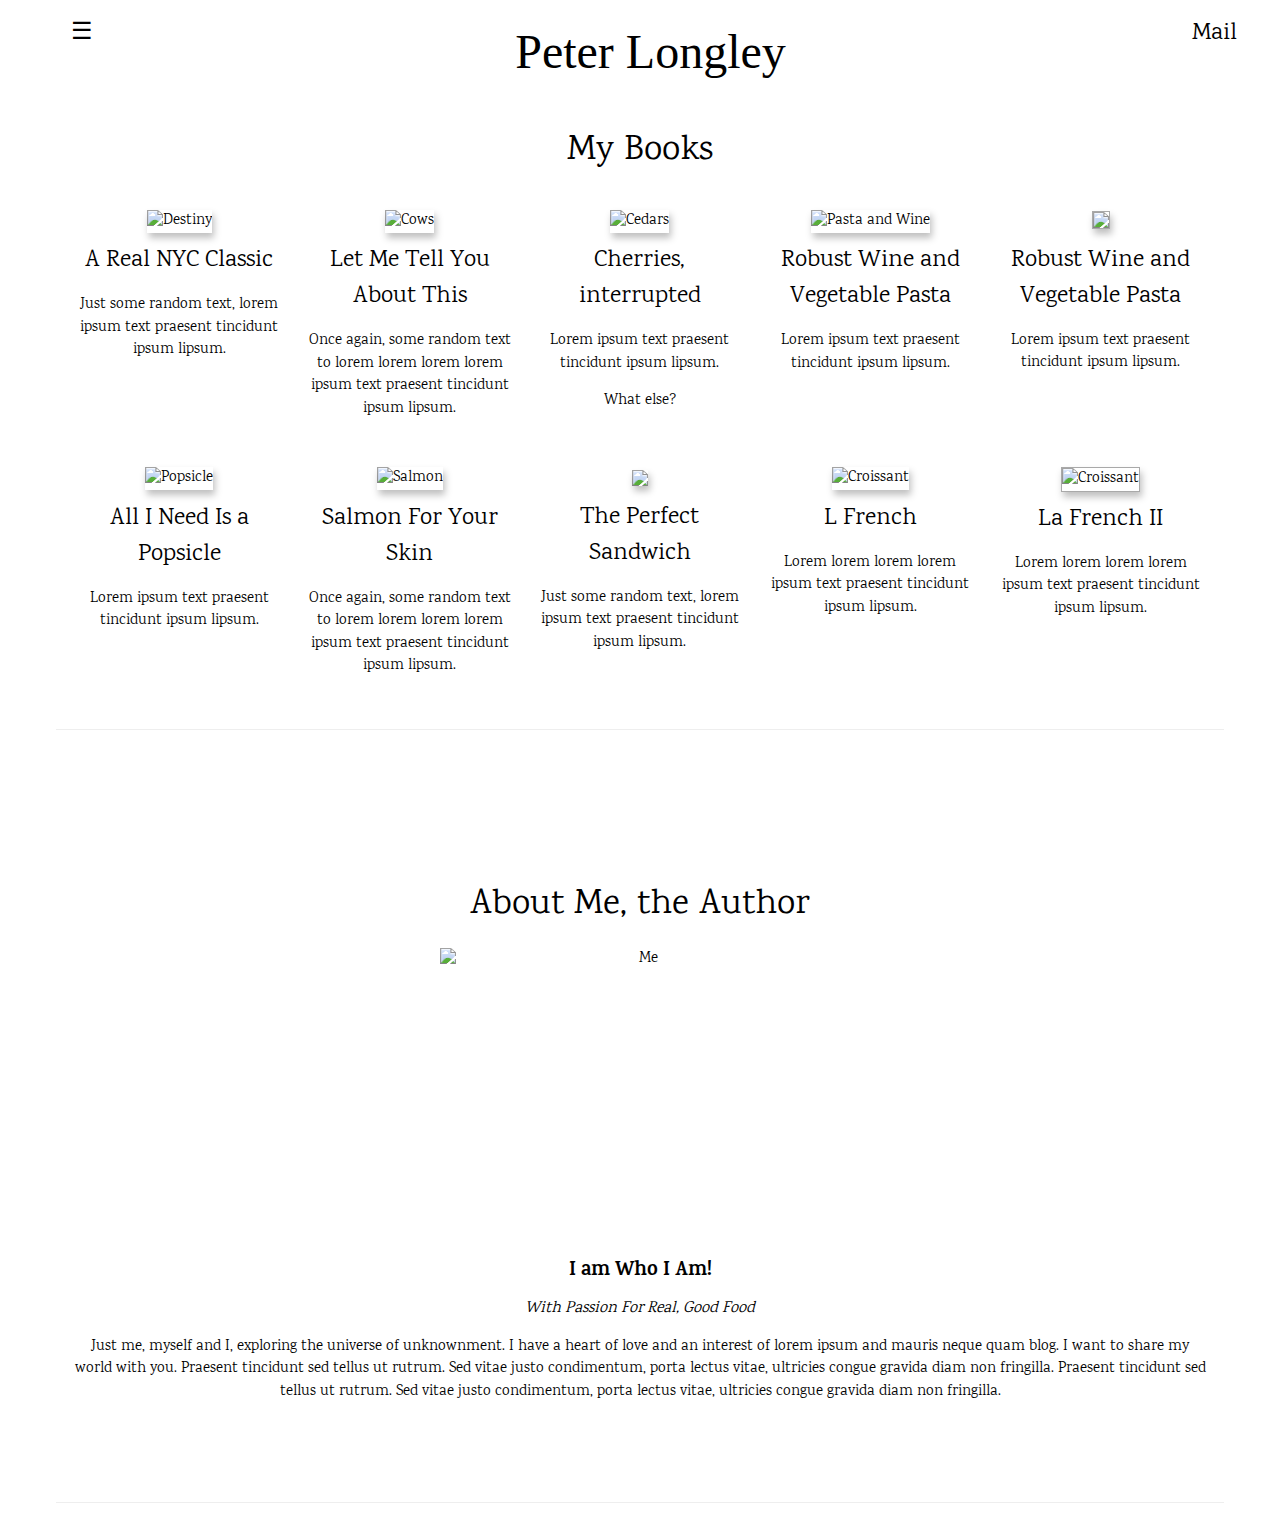
==== commit f62174c6: "Add files via upload" ====
--- a/index9.html
+++ b/index9.html
@@ -21,8 +21,8 @@
 <nav class="w3-sidebar w3-bar-block w3-card w3-top w3-xlarge w3-animate-left" style="display:none;z-index:2;width:40%;min-width:300px" id="mySidebar">
   <a href="javascript:void(0)" onclick="w3_close()"
   class="w3-bar-item w3-button">Close Menu</a>
-  <a href="/index9.html#food" onclick="w3_close()" class="w3-bar-item w3-button">My Books</a>
-  <a href="/index9.html#about" onclick="w3_close()" class="w3-bar-item w3-button">About Me</a>
+  <a href="#food" onclick="w3_close()" class="w3-bar-item w3-button">My Books</a>
+  <a href="#about" onclick="w3_close()" class="w3-bar-item w3-button">About Me</a>
 </nav>
 
 <!-- Top menu -->
@@ -41,28 +41,28 @@
   <!-- First Photo Grid-->
   <div class="w3-row-padding w3-padding-16 w3-center">
     <div class="w3-quarter">
-      <img src="/projects/images/Webp-200s/A-Destiny-400x600.webp" alt="Destiny" style="width:100%">
+      <img class="book" src="/projects/images/Webp-200s/A-Destiny-400x600.webp" alt="Destiny" style="width:100%">
       <h3>A Real NYC Classic</h3>
       <p>Just some random text, lorem ipsum text praesent tincidunt ipsum lipsum.</p>
     </div>
     <div class="w3-quarter">
-      <img src="/projects/images/Webp-200s/B-Cows240W.webp" alt="Cows" style="width:100%">
+      <img class="book" src="/projects/images/Webp-200s/B-Cows240W.webp" alt="Cows" style="width:100%">
       <h3>Let Me Tell You About This</h3>
       <p>Once again, some random text to lorem lorem lorem lorem ipsum text praesent tincidunt ipsum lipsum.</p>
     </div>
     <div class="w3-quarter">
-      <img src="/projects/images/Webp-200s/C-Cedars200W.webp" alt="Cedars" style="width:100%">
+      <img class="book" src="/projects/images/Webp-200s/C-Cedars200W.webp" alt="Cedars" style="width:100%">
       <h3>Cherries, interrupted</h3>
       <p>Lorem ipsum text praesent tincidunt ipsum lipsum.</p>
       <p>What else?</p>
     </div>
     <div class="w3-quarter">
-      <img src="/projects/images/Webp-200s/D-Twenty-Five200W.webp" alt="Pasta and Wine" style="width:100%">
+      <img class="book" src="/projects/images/Webp-200s/D-Twenty-Five200W.webp" alt="Pasta and Wine" style="width:100%">
       <h3>Robust Wine and Vegetable Pasta</h3>
       <p>Lorem ipsum text praesent tincidunt ipsum lipsum.</p>
     </div>
     <div class="w3-quarter">
-      <img src="/projects/images/Webp-200s/E-Orbit200W.webp" style="width:100%; border: 1px solid darkgray;">
+      <img class="book" src="/projects/images/Webp-200s/E-Orbit200W.webp" style="width:100%; border: 1px solid darkgray;">
       <h3>Robust Wine and Vegetable Pasta</h3>
       <p>Lorem ipsum text praesent tincidunt ipsum lipsum.</p>
     </div>
@@ -71,27 +71,27 @@
   <!-- Second Photo Grid-->
   <div class="w3-row-padding w3-padding-16 w3-center">
     <div class="w3-quarter">
-      <img src="/projects/images/Webp-200s/F-Forsythia200W.webp" alt="Popsicle" style="width:100%">
+      <img class="book" src="/projects/images/Webp-200s/F-Forsythia200W.webp" alt="Popsicle" style="width:100%">
       <h3>All I Need Is a Popsicle</h3>
       <p>Lorem ipsum text praesent tincidunt ipsum lipsum.</p>
     </div>
     <div class="w3-quarter">
-      <img src="/projects/images/Webp-200s/G-Mist200W.webp" alt="Salmon" style="width:100%">
+      <img class="book" src="/projects/images/Webp-200s/G-Mist200W.webp" alt="Salmon" style="width:100%">
       <h3>Salmon For Your Skin</h3>
       <p>Once again, some random text to lorem lorem lorem lorem ipsum text praesent tincidunt ipsum lipsum.</p>
     </div>
     <div class="w3-quarter">
-      <img src="/projects/images/Webp-200s/H-Olive200W.webp" style="width:100%">
+      <img class="book" src="/projects/images/Webp-200s/H-Olive200W.webp" style="width:100%">
       <h3>The Perfect Sandwich</h3>
       <p>Just some random text, lorem ipsum text praesent tincidunt ipsum lipsum.</p>
     </div>
     <div class="w3-quarter">
-      <img src="/projects/images/Webp-200s/I-Star200W.webp" alt="Croissant" style="width:100%">
+      <img class="book" src="/projects/images/Webp-200s/I-Star200W.webp" alt="Croissant" style="width:100%">
       <h3>L French</h3>
       <p>Lorem lorem lorem lorem ipsum text praesent tincidunt ipsum lipsum.</p>
     </div>
     <div class="w3-quarter">
-      <img src="/projects/images/Webp-200s/J-Rosemary200W.webp" alt="Croissant" style="width:100%; border: 1px solid darkgray;">
+      <img class="book" src="/projects/images/Webp-200s/J-Rosemary200W.webp" alt="Croissant" style="width:100%; border: 1px solid darkgray;">
       <h3>La French II</h3>
       <p>Lorem lorem lorem lorem ipsum text praesent tincidunt ipsum lipsum.</p>
     </div>
@@ -176,8 +176,8 @@
 }
 </script>
 
-<!--script src="https://ajax.googleapis.com/ajax/libs/jquery/3.3.1/jquery.min.js"></script-->
-<!--script>
+<script src="https://ajax.googleapis.com/ajax/libs/jquery/3.3.1/jquery.min.js"></script>
+<script>
 $(document).ready(function(){
   // Add smooth scrolling to all links
   $("a").on('click', function(event) {
@@ -194,7 +194,7 @@
       // The optional number (800) specifies the number of milliseconds it takes to scroll to the specified area
       $('html, body').animate({
         scrollTop: $(hash).offset().top
-      }, 400, function(){
+      }, 1000, function(){
    
         // Add hash (#) to URL when done scrolling (default click behavior)
         window.location.hash = hash;
@@ -202,7 +202,7 @@
     } // End if
   });
 });
-</script-->
+</script>
 
 </body>
 </html>--- a/phl-css.css
+++ b/phl-css.css
@@ -247,6 +247,10 @@
 }
 a {
   color: inherit;
+}
+
+.book{
+  box-shadow: rgba(0, 0, 0, 0.25) 2px 5px 7px;
 }
 .w3-table,
 .w3-table-all {
@@ -542,6 +546,7 @@
 .w3-quarter {
   float: left;
   width: 100%;
+
 }
 .w3-col.s1 {
   width: 6.66666%;
